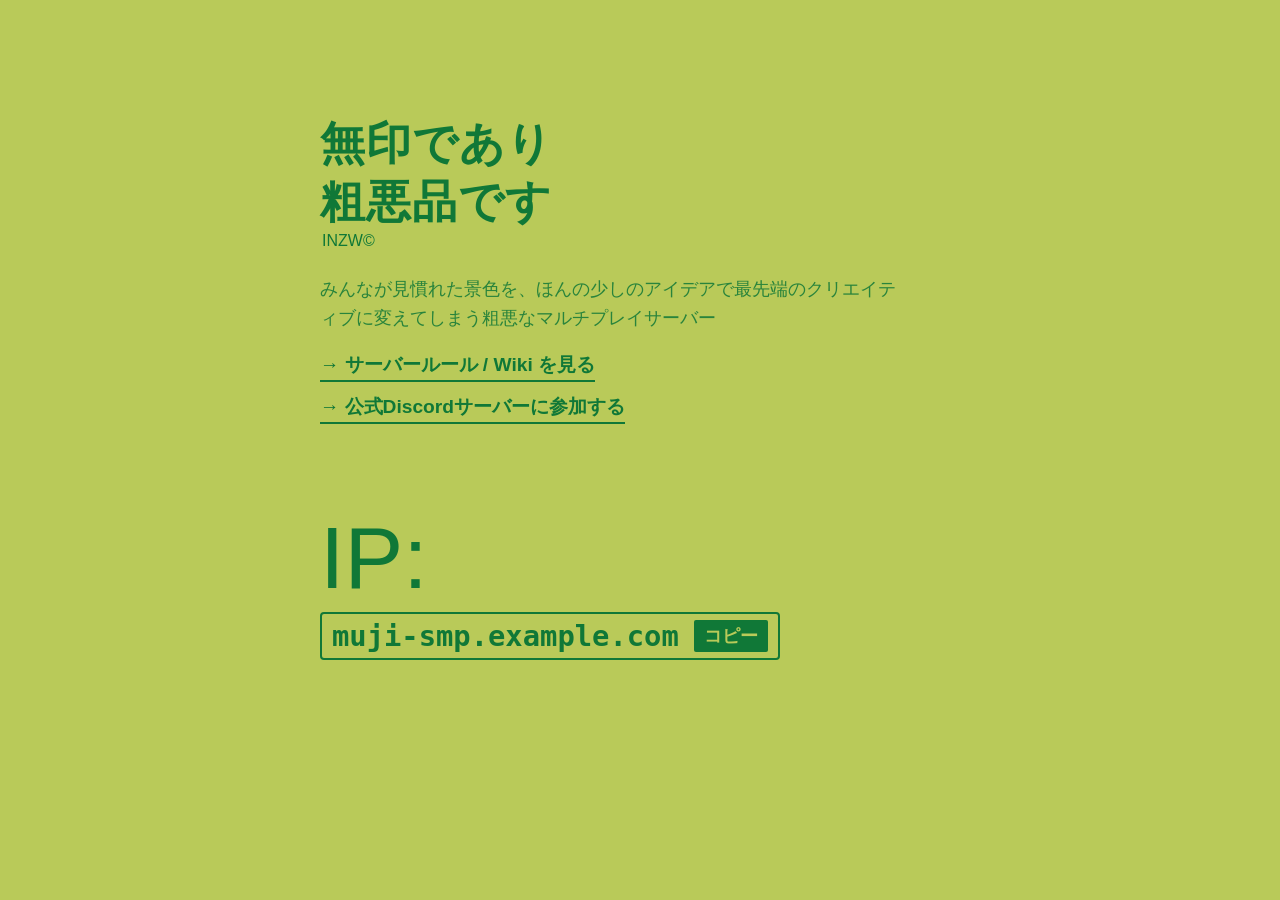
==== index.html @ 2736cf54 "u" ====
<!DOCTYPE html>
<html lang="ja">
<head>
    <meta charset="UTF-8">
    <meta name="viewport" content="width=device-width, initial-scale=1.0">
    <title>無印SMP</title>
    <link rel="stylesheet" href="style.css">
</head>
<body>

    <div class="canvas">
        <div class="header-text">
            <div class="main-title">
                <p>無印であり</p>
                <p>粗悪品です</p>
            </div>
            <span class="copyright">INZW©</span>
            
            <p class="description">
                みんなが見慣れた景色を、ほんの少しのアイデアで最先端のクリエイティブに変えてしまう粗悪なマルチプレイサーバー
            </p>

            <div class="links-wrapper">
                <a href="wiki/" class="action-link">→ サーバールール / Wiki を見る</a>
                <a href="https://discord.gg/66eZGrNJRh" target="_blank" class="action-link">→ 公式Discordサーバーに参加する</a>
            </div>
        </div>

        <div class="ip-container">
            <div class="ip-label">IP:</div>
            <div class="ip-box-wrapper">
                <span class="ip-address" id="ipText">muji-smp.example.com</span>
                <button class="copy-btn" onclick="copyIP()">コピー</button>
            </div>
        </div>
    </div>

    <div class="toast-message" id="toast">コピーしました！</div>

    <script src="script.js"></script>
</body>
</html>
---- style.css ----
* {
    box-sizing: border-box;
    margin: 0;
    padding: 0;
}

body {
    background-color: #b9ca59; 
    color: #107837; 
    font-family: "Helvetica Neue", Arial, "Hiragino Kaku Gothic ProN", "Hiragino Sans", Meiryo, sans-serif;
    height: 100vh;
    display: flex;
    justify-content: center;
    align-items: center;
    overflow: hidden;
    user-select: none;
}

.canvas {
    width: 100%;
    max-width: 800px;
    aspect-ratio: 1 / 1;
    position: relative;
    padding: 10%;
}

.header-text {
    position: absolute;
    top: 8%;
    left: 10%;
    width: 80%;
}

.main-title {
    font-size: clamp(1.8rem, 5vw, 2.8rem);
    font-weight: 600;
    line-height: 1.3;
    letter-spacing: 0.02em;
}

.copyright {
    font-size: clamp(0.7rem, 1.8vw, 1rem);
    font-weight: 500;
    display: block;
    text-align: left;
    margin-top: 2px;
    padding-left: 2px;
}

.description {
    font-size: clamp(0.8rem, 2vw, 1.1rem);
    font-weight: 500;
    line-height: 1.6;
    margin-top: 25px;
    opacity: 0.85;
    max-width: 90%;
    word-break: break-all;
}

.links-wrapper {
    margin-top: 20px;
    display: flex;
    flex-direction: column;
    gap: 12px;
}

.action-link {
    color: #107837;
    font-size: clamp(0.9rem, 2.2vw, 1.2rem);
    font-weight: bold;
    text-decoration: none;
    border-bottom: 2px solid #107837;
    padding-bottom: 2px;
    display: inline-block;
    width: fit-content;
    transition: opacity 0.2s;
}

.action-link:hover {
    opacity: 0.6;
}

.ip-container {
    position: absolute;
    top: 58%; 
    left: 10%;
    display: flex;
    flex-direction: column;
    gap: 10px;
}

.ip-label {
    font-size: clamp(3.5rem, 9vw, 5.5rem);
    font-weight: 500;
    line-height: 1;
}

.ip-box-wrapper {
    display: flex;
    align-items: center;
    border: 2px solid #107837;
    border-radius: 4px;
    padding: 5px 10px;
    background: transparent;
    width: fit-content;
}

.ip-address {
    font-size: clamp(1.2rem, 3vw, 1.8rem);
    font-weight: bold;
    font-family: monospace;
    padding-right: 15px;
}

.copy-btn {
    background: #107837;
    color: #b9ca59;
    border: none;
    padding: 4px 10px;
    font-size: clamp(0.8rem, 2vw, 1.1rem);
    font-weight: bold;
    cursor: pointer;
    border-radius: 2px;
    transition: opacity 0.2s;
}

.copy-btn:hover {
    opacity: 0.8;
}

.toast-message {
    position: fixed;
    bottom: -60px;
    left: 5%;
    background-color: #107837;
    color: #b9ca59;
    padding: 12px 24px;
    font-size: 1rem;
    font-weight: bold;
    border-radius: 4px;
    box-shadow: 0 4px 12px rgba(0,0,0,0.1);
    transition: transform 0.4s cubic-bezier(0.175, 0.885, 0.32, 1.275);
    z-index: 999;
}

.toast-message.show {
    transform: translateY(-90px);
}
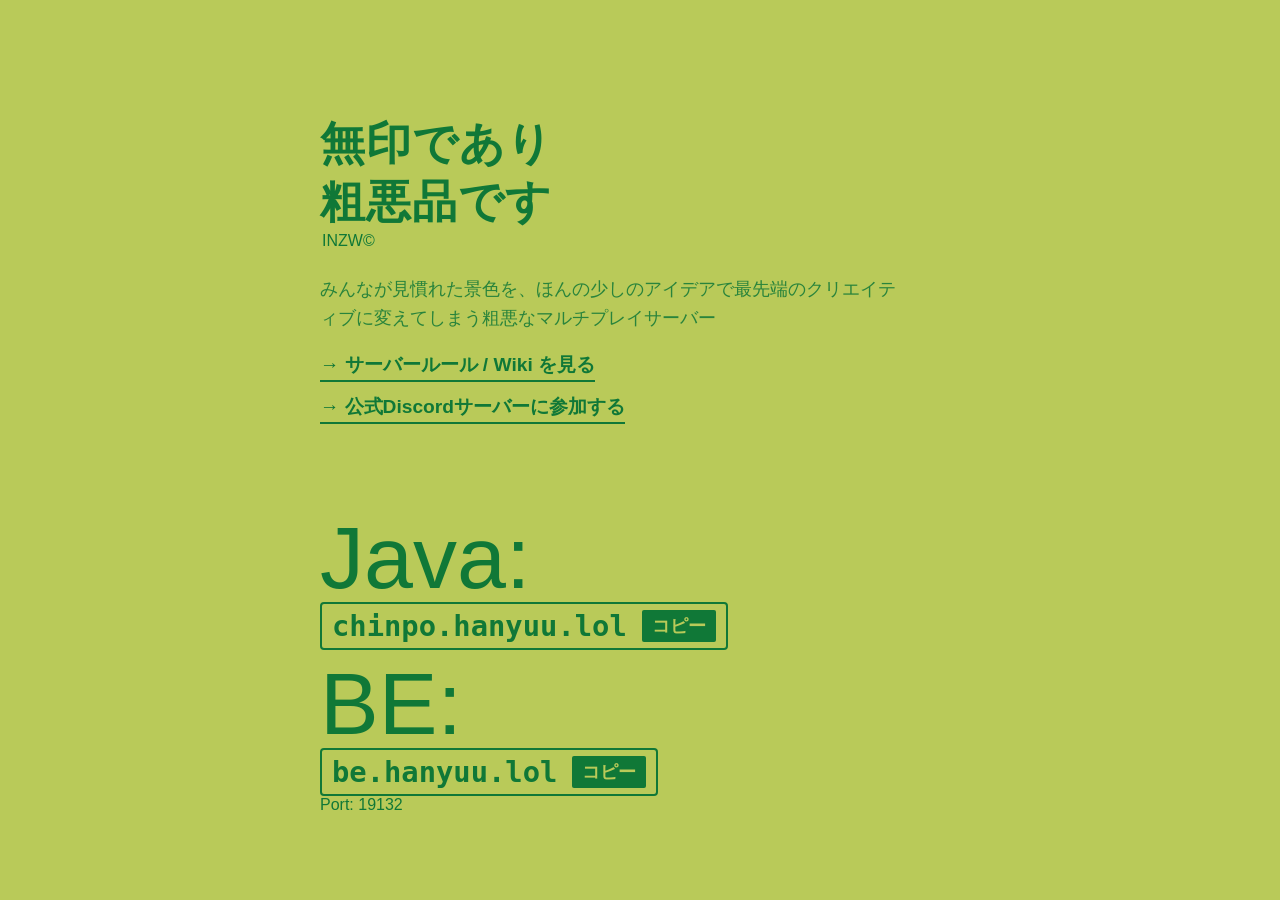
==== commit 619c585c: "ipちゃんとした" ====
--- a/index.html
+++ b/index.html
@@ -4,6 +4,10 @@
     <meta charset="UTF-8">
     <meta name="viewport" content="width=device-width, initial-scale=1.0">
     <title>無印SMP</title>
+    
+    <link rel="icon" href="icon.svg" type="image/svg+xml">
+    <link rel="shortcut icon" href="favicon.ico" type="image/x-icon">
+    
     <link rel="stylesheet" href="style.css">
 </head>
 <body>
@@ -27,10 +31,21 @@
         </div>
 
         <div class="ip-container">
-            <div class="ip-label">IP:</div>
-            <div class="ip-box-wrapper">
-                <span class="ip-address" id="ipText">muji-smp.example.com</span>
-                <button class="copy-btn" onclick="copyIP()">コピー</button>
+            <div class="ip-row">
+                <div class="ip-label">Java:</div>
+                <div class="ip-box-wrapper">
+                    <span class="ip-address" id="javaIp">chinpo.hanyuu.lol</span>
+                    <button class="copy-btn" onclick="copyText('javaIp')">コピー</button>
+                </div>
+            </div>
+
+            <div class="ip-row">
+                <div class="ip-label">BE:</div>
+                <div class="ip-box-wrapper">
+                    <span class="ip-address" id="beIp">be.hanyuu.lol</span>
+                    <button class="copy-btn" onclick="copyText('beIp')">コピー</button>
+                </div>
+                <span class="port-label">Port: 19132</span>
             </div>
         </div>
     </div>
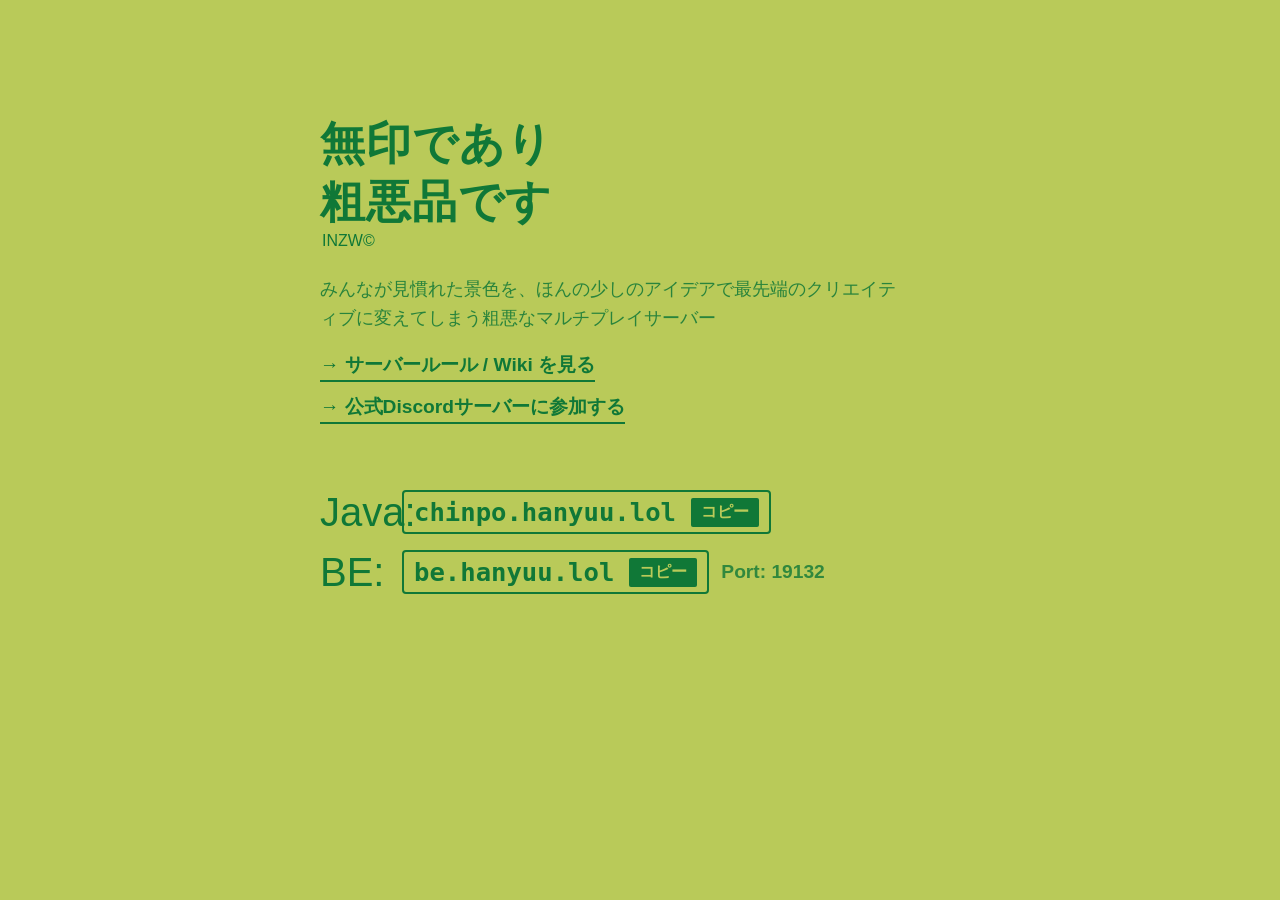
==== commit fd6abb31: "多分スマホ行ける" ====
--- a/index.html
+++ b/index.html
@@ -5,6 +5,18 @@
     <meta name="viewport" content="width=device-width, initial-scale=1.0">
     <title>無印SMP</title>
     
+    <meta property="og:site_name" content="無印SMP">
+    <meta property="og:title" content="無印であり、粗悪品です。 | 無印SMP">
+    <meta property="og:description" content="みんなが見慣れた景色を、ほんの少しのアイデアで最先端のクリエイティブに変えてしまう粗悪なマルチプレイサーバー。">
+    <meta property="og:type" content="website">
+    <meta property="og:url" content="https://chinpo.hanyuu.lol/">
+    <meta property="og:image" content="https://chinpo.hanyuu.lol/og-image.png">
+    
+    <meta name="twitter:card" content="summary_large_image">
+    <meta name="twitter:title" content="無印であり、粗悪品です。 | 無印SMP">
+    <meta name="twitter:description" content="みんなが見慣れた景色を、ほんの少しのアイデアで最先端のクリエイティブに変えてしまう粗悪なマルチプレイサーバー。">
+    <meta name="twitter:image" content="https://chinpo.hanyuu.lol/og-image.png">
+
     <link rel="icon" href="icon.svg" type="image/svg+xml">
     <link rel="shortcut icon" href="favicon.ico" type="image/x-icon">
     
--- a/style.css
+++ b/style.css
@@ -82,17 +82,26 @@
 
 .ip-container {
     position: absolute;
-    top: 58%; 
+    top: 55%; 
     left: 10%;
+    width: 80%;
     display: flex;
     flex-direction: column;
-    gap: 10px;
+    gap: 16px;
+}
+
+.ip-row {
+    display: flex;
+    align-items: center;
+    gap: 12px;
+    flex-wrap: wrap;
 }
 
 .ip-label {
-    font-size: clamp(3.5rem, 9vw, 5.5rem);
+    font-size: clamp(1.5rem, 4vw, 2.5rem);
     font-weight: 500;
     line-height: 1;
+    width: 70px;
 }
 
 .ip-box-wrapper {
@@ -103,13 +112,21 @@
     padding: 5px 10px;
     background: transparent;
     width: fit-content;
+    max-width: 100%;
 }
 
 .ip-address {
-    font-size: clamp(1.2rem, 3vw, 1.8rem);
+    font-size: clamp(1.1rem, 2.5vw, 1.6rem);
     font-weight: bold;
     font-family: monospace;
     padding-right: 15px;
+    white-space: nowrap;
+}
+
+.port-label {
+    font-size: clamp(0.9rem, 2vw, 1.2rem);
+    font-weight: bold;
+    opacity: 0.8;
 }
 
 .copy-btn {
@@ -117,7 +134,7 @@
     color: #b9ca59;
     border: none;
     padding: 4px 10px;
-    font-size: clamp(0.8rem, 2vw, 1.1rem);
+    font-size: clamp(0.8rem, 1.8vw, 1rem);
     font-weight: bold;
     cursor: pointer;
     border-radius: 2px;
@@ -132,6 +149,8 @@
     position: fixed;
     bottom: -60px;
     left: 5%;
+    right: 5%;
+    max-width: fit-content;
     background-color: #107837;
     color: #b9ca59;
     padding: 12px 24px;
@@ -145,4 +164,32 @@
 
 .toast-message.show {
     transform: translateY(-90px);
+}
+
+@media (max-width: 520px) {
+    body {
+        height: auto;
+        min-height: 100vh;
+        overflow-y: auto;
+    }
+    .canvas {
+        aspect-ratio: auto;
+        padding: 40px 24px;
+    }
+    .header-text, .ip-container {
+        position: static;
+        width: 100%;
+        left: auto;
+        top: auto;
+    }
+    .ip-container {
+        margin-top: 40px;
+    }
+    .ip-row {
+        gap: 8px;
+    }
+    .ip-box-wrapper {
+        width: 100%;
+        justify-content: space-between;
+    }
 }
